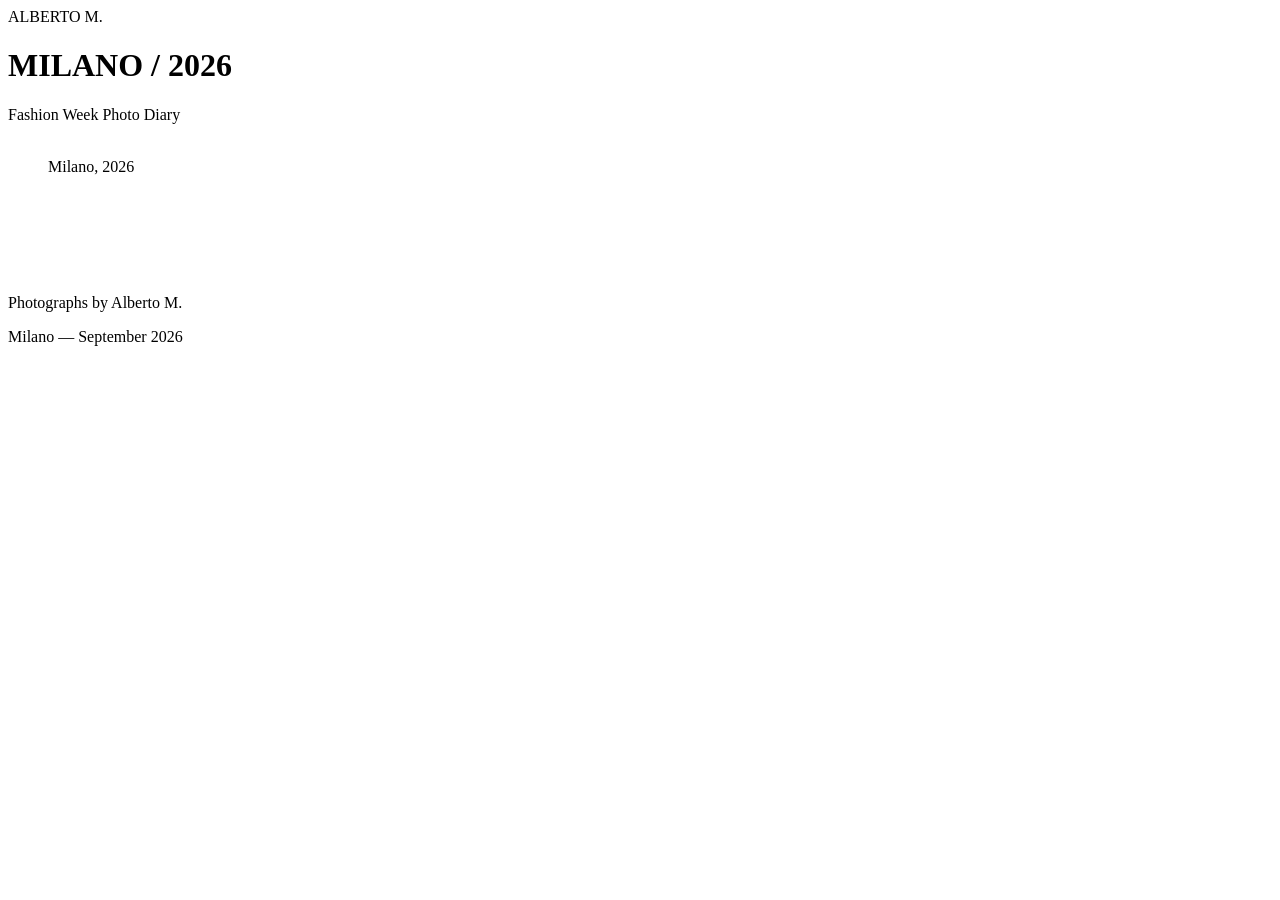
==== index.html @ 0157eba0 "Create index.html" ====
<!DOCTYPE html>
<html lang="it">
<head>
  <meta charset="UTF-8">
  <meta name="viewport" content="width=device-width, initial-scale=1.0">
  <title>Milano / 2026 — Alberto M.</title>
  <link rel="stylesheet" href="style.css">
</head>

<body>

  <header>
    <div class="name">ALBERTO M.</div>

    <div class="hero">
      <h1>MILANO / 2026</h1>
      <p>Fashion Week Photo Diary</p>
    </div>
  </header>

  <main class="gallery">

    <figure>
      <img src="photos/01.jpg" alt="">
      <figcaption>Milano, 2026</figcaption>
    </figure>

    <figure>
      <img src="photos/02.jpg" alt="">
    </figure>

    <figure>
      <img src="photos/03.jpg" alt="">
    </figure>

    <figure>
      <img src="photos/04.jpg" alt="">
    </figure>

  </main>

  <footer>
    <p>Photographs by Alberto M.</p>
    <p>Milano — September 2026</p>
  </footer>

</body>
</html>
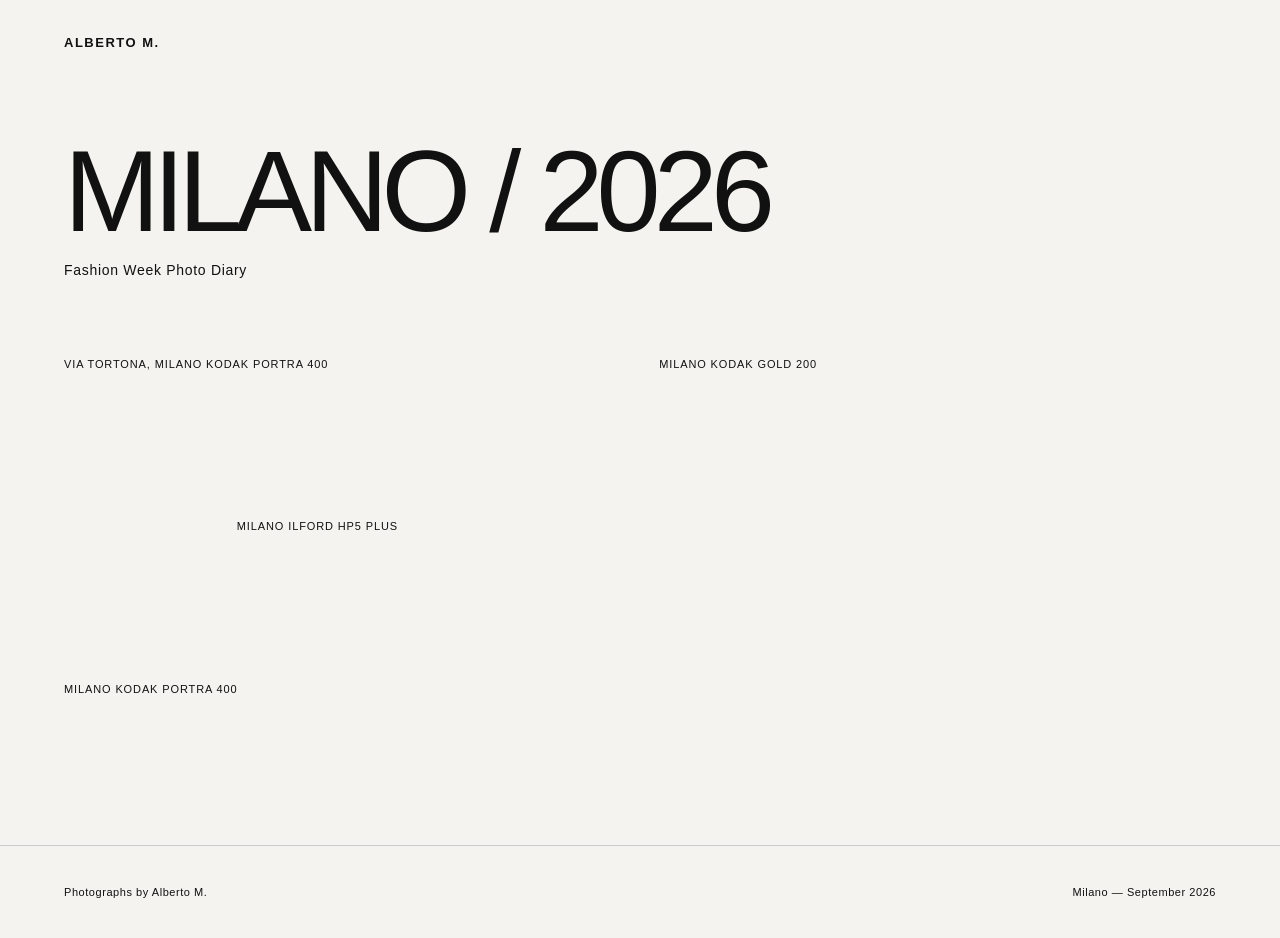
==== commit 698da032: "Update figcaptions for gallery images" ====
--- a/index.html
+++ b/index.html
@@ -22,19 +22,34 @@
 
     <figure>
       <img src="photos/01.jpg" alt="">
-      <figcaption>Milano, 2026</figcaption>
+      <figcaption>
+        <span>Via Tortona, Milano</span>
+        <span>Kodak Portra 400</span>
+      </figcaption>
     </figure>
 
     <figure>
       <img src="photos/02.jpg" alt="">
+      <figcaption>
+        <span>Milano</span>
+        <span>Kodak Gold 200</span>
+      </figcaption>
     </figure>
 
     <figure>
       <img src="photos/03.jpg" alt="">
+      <figcaption>
+        <span>Milano</span>
+        <span>Ilford HP5 Plus</span>
+      </figcaption>
     </figure>
 
     <figure>
       <img src="photos/04.jpg" alt="">
+      <figcaption>
+        <span>Milano</span>
+        <span>Kodak Portra 400</span>
+      </figcaption>
     </figure>
 
   </main>
--- a/style.css
+++ b/style.css
@@ -0,0 +1,127 @@
+* {
+    margin: 0;
+    padding: 0;
+    box-sizing: border-box;
+}
+
+body {
+    background: #f4f3ef;
+    color: #111;
+    font-family: Arial, Helvetica, sans-serif;
+}
+
+header {
+    padding: 35px 5vw 70px;
+}
+
+.name {
+    font-size: 13px;
+    font-weight: 600;
+    letter-spacing: 1.5px;
+}
+
+.hero {
+    margin-top: 90px;
+}
+
+.hero h1 {
+    font-size: clamp(48px, 9vw, 130px);
+    font-weight: 500;
+    letter-spacing: -0.06em;
+    line-height: 0.9;
+}
+
+.hero p {
+    margin-top: 18px;
+    font-size: 14px;
+    letter-spacing: 0.05em;
+}
+
+/* GALLERIA */
+
+.gallery {
+    width: 90%;
+    max-width: 1500px;
+    margin: 0 auto;
+    display: grid;
+    grid-template-columns: repeat(2, 1fr);
+    gap: 8vw 3vw;
+    align-items: start;
+}
+
+figure {
+    width: 100%;
+}
+
+figure:nth-child(3n) {
+    grid-column: 1 / -1;
+    width: 70%;
+    margin: 3vw auto;
+}
+
+img {
+    width: 100%;
+    height: auto;
+    display: block;
+}
+
+figcaption {
+    margin-top: 10px;
+    font-size: 11px;
+    text-transform: uppercase;
+    letter-spacing: 0.08em;
+}
+
+/* FOOTER */
+
+footer {
+    margin-top: 150px;
+    padding: 40px 5vw;
+    border-top: 1px solid #ccc;
+    display: flex;
+    justify-content: space-between;
+    font-size: 11px;
+    letter-spacing: 0.05em;
+}
+
+/* TELEFONO */
+
+@media (max-width: 700px) {
+
+    header {
+        padding: 25px 20px 55px;
+    }
+
+    .hero {
+        margin-top: 65px;
+    }
+
+    .hero h1 {
+        font-size: 15vw;
+    }
+
+    .gallery {
+        width: 100%;
+        display: block;
+    }
+
+    figure,
+    figure:nth-child(3n) {
+        width: 100%;
+        margin: 0 0 55px;
+    }
+
+    figcaption {
+        padding: 0 15px;
+    }
+
+    footer {
+        margin-top: 70px;
+        padding: 30px 20px;
+        display: block;
+    }
+
+    footer p + p {
+        margin-top: 8px;
+    }
+}
